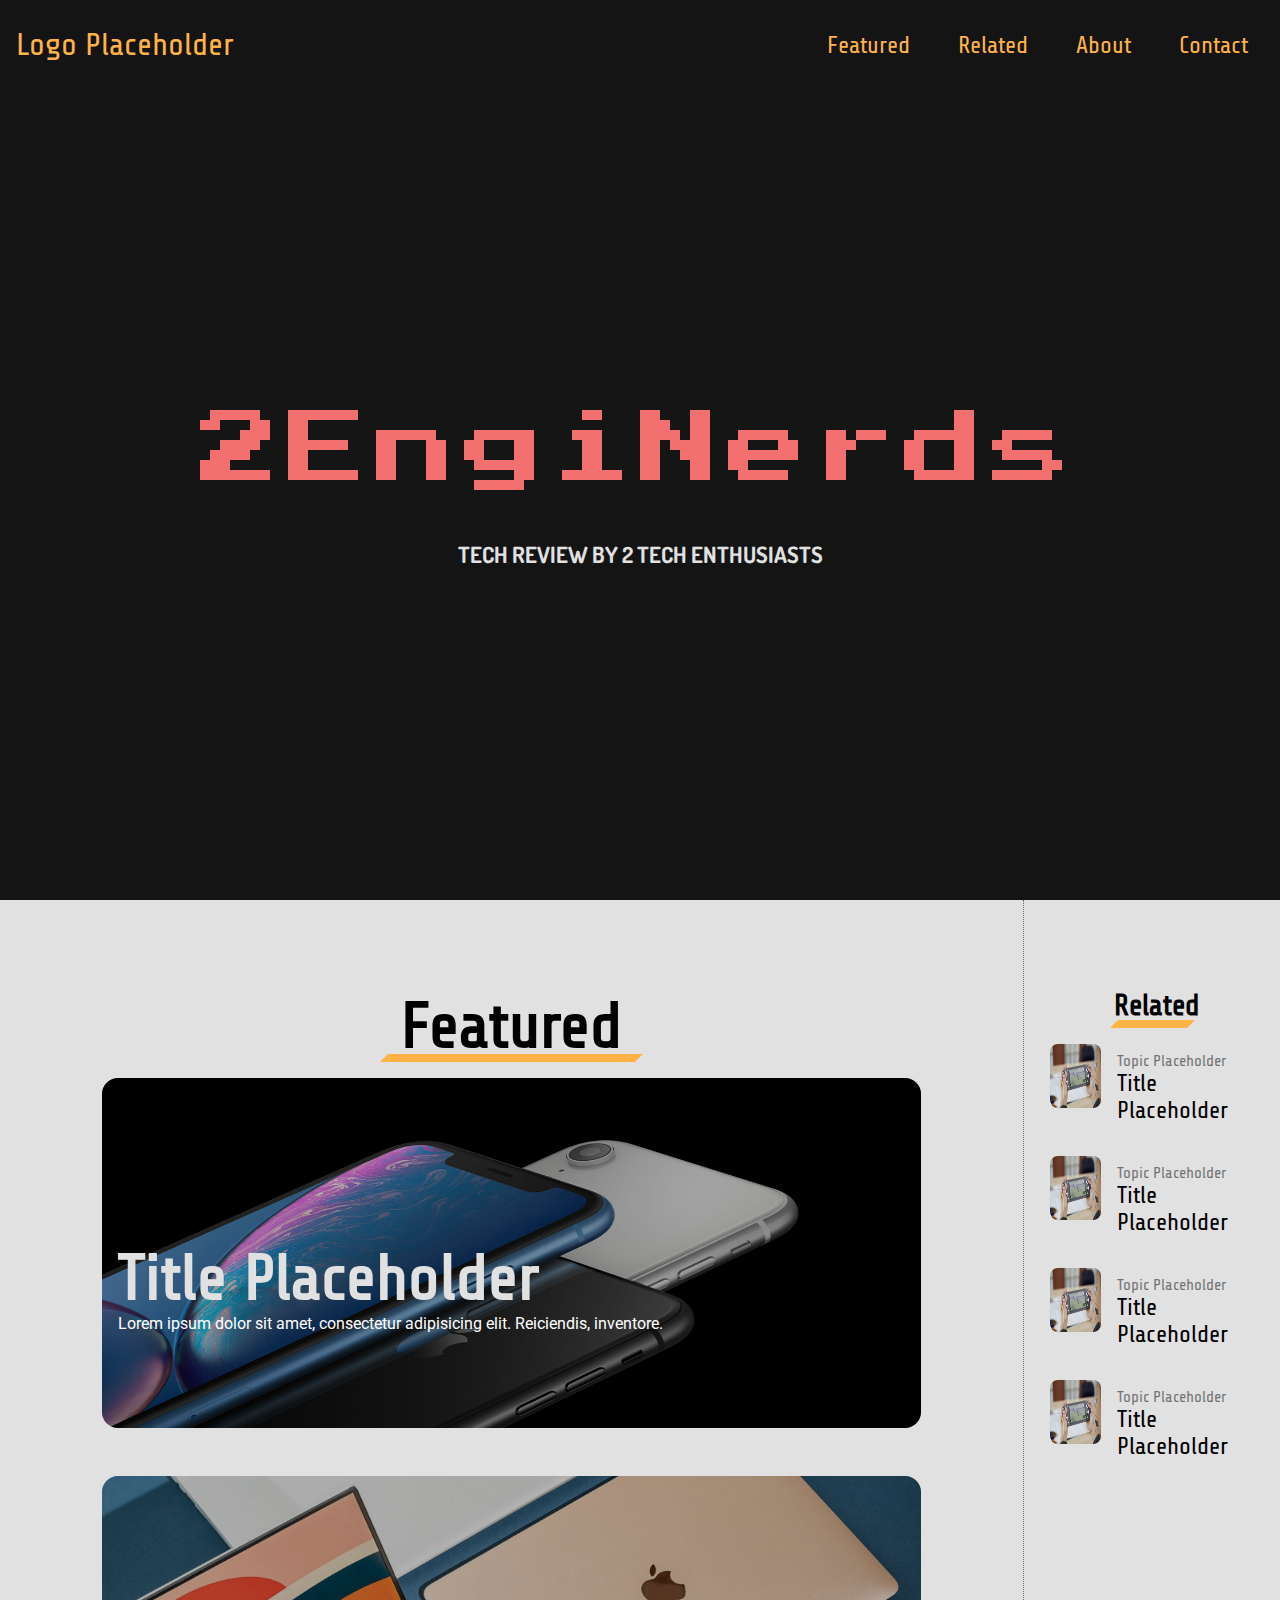
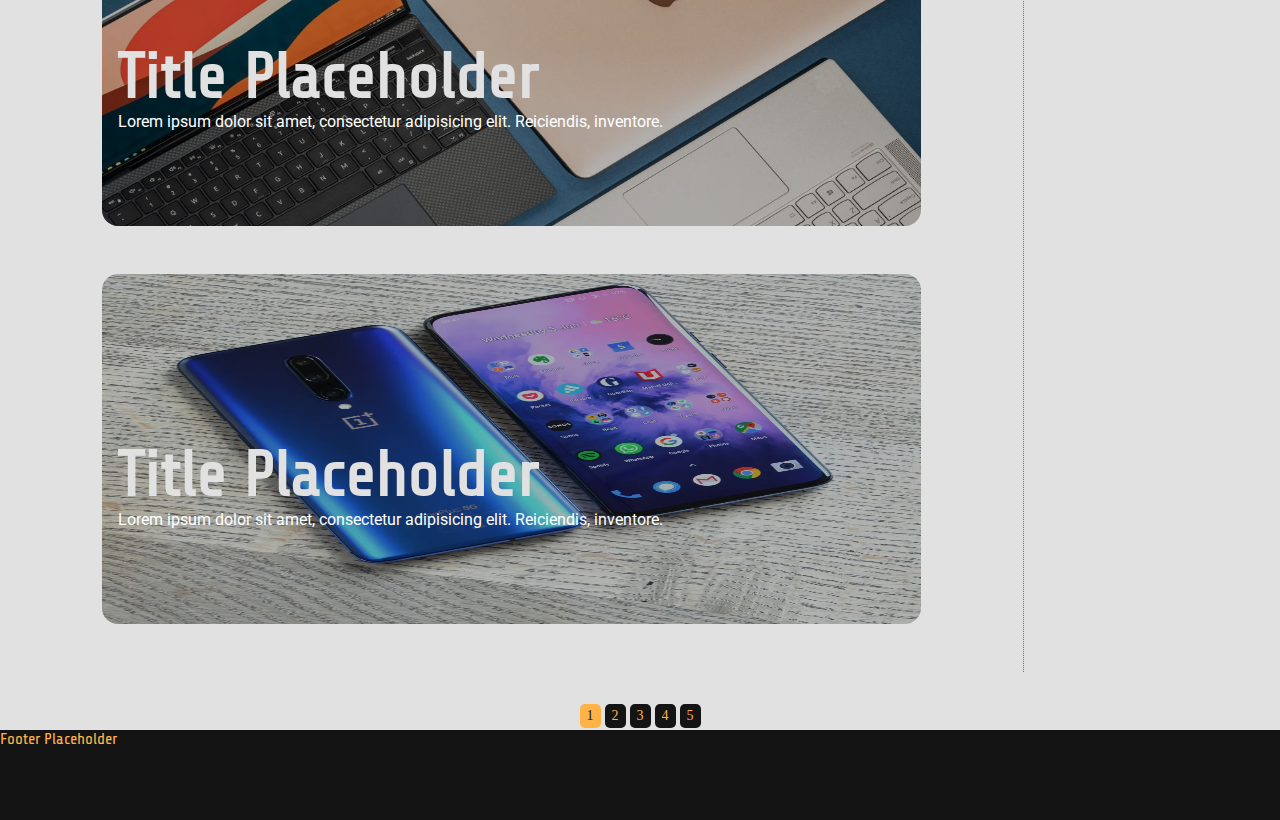
==== index.html @ 2587db8a "initial commit" ====
<!DOCTYPE html>
<html lang="en">
<head>
    <meta charset="UTF-8">
    <meta http-equiv="X-UA-Compatible" content="IE=edge">
    <meta name="viewport" content="width=device-width, initial-scale=1.0">
    <link rel="stylesheet" href="./css/glitch.css">
    <link rel="stylesheet" href="./css/main.css" type="text/css">
    <link rel="stylesheet" href="./css/commons.css" type="text/css">
    <title>2EngiNerds</title>
</head>
<body>
    <div id="landing">
        <div class="container">
            <h1>2EngiNerds</h1>
            <h1>2EngiNerds</h1>
            <h1>2EngiNerds</h1>
        </div>
        <div class="description">
            <h1 class="caps">Tech review by 2 tech enthusiasts</h1>
        </div>
    </div>

    <header class="header">
        <nav class="navbar">
            <a href="#landing" class="nav-logo">Logo Placeholder</a>
            <ul class="nav-menu">
                <li class="nav-item">
                    <a href="#main" class="nav-link">Featured</a>
                </li>
                <li class="nav-item">
                    <a href="#side" class="nav-link">Related</a>
                </li>
                <li class="nav-item">
                    <a href="./html/about.html" class="nav-link">About</a>
                </li>
                <li class="nav-item">
                    <a href="#" class="nav-link">Contact</a>
                </li>
            </ul>
            <div class="hamburger">
                <span class="bar"></span>
                <span class="bar"></span>
                <span class="bar"></span>
            </div>
        </nav>
    </header>

    <main class="grid-container">
        <div id="main">
            <div class="main-title">
                <h1>Featured</h1>
                <div class="parallelogram-underline"></div>
            </div>
            <!-- for fade in -->
            <div class="fadein">
                <img src="../images/iphone-xr-og.jpg" alt="iphone" class="card">
                <div class="initial">
                    <h1 class="card-title">Title Placeholder</h1>
                    <p class="card-description">Lorem ipsum dolor sit amet, consectetur adipisicing elit. Reiciendis, inventore.</p>
                </div>
                <div class="overlay">
                    <div class="summary">Lorem ipsum dolor sit amet consectetur adipisicing elit. Cupiditate corporis ab esse? Illo accusantium deleniti, nobis qui architecto, temporibus blanditiis sint ut dolorem quam unde eveniet amet? Omnis quasi, esse culpa necessitatibus laborum illum similique doloremque ipsa in, fugiat odio consectetur aliquid tenetur hic labore eius ea suscipit fuga rem?</div>
                </div>
            </div>
            <div class="fadein">
                <img src="../images/laptop.jpg" alt="laptop" class="card">
                <div class="initial">
                    <h1 class="card-title">Title Placeholder</h1>
                    <p class="card-description">Lorem ipsum dolor sit amet, consectetur adipisicing elit. Reiciendis, inventore.</p>
                </div>
                <div class="overlay">
                    <div class="summary">Lorem ipsum dolor sit amet consectetur adipisicing elit. Ullam blanditiis sequi reiciendis maiores dignissimos modi, earum deserunt itaque laboriosam tempore natus architecto minima minus rerum eum ipsa illo ea doloribus explicabo neque enim debitis repudiandae. Cumque dignissimos dicta suscipit ut reprehenderit, officiis consequuntur quidem omnis sit, sapiente aliquid velit similique.</div>
                </div>
            </div>
            <div class="fadein">
                <img src="../images/samsung.webp" alt="samsung" class="card">
                <div class="initial">
                    <h1 class="card-title">Title Placeholder</h1>
                    <p class="card-description">Lorem ipsum dolor sit amet, consectetur adipisicing elit. Reiciendis, inventore.</p>
                </div>
                <div class="overlay">
                    <div class="summary">Lorem ipsum dolor sit amet consectetur adipisicing elit. Quibusdam laudantium aperiam, dolore repellendus, minima odio recusandae vitae accusamus libero id eveniet maxime cum tempore? Placeat dolores perferendis obcaecati id sed deleniti labore blanditiis quos officiis? Esse explicabo quasi soluta harum quod consequuntur molestiae quisquam veritatis dicta, minima doloribus. Quas, nostrum?</div>
                </div>
            </div>
        </div>
        
        <div id="side">
            <div class="side-title">
                <h1>Related</h1>
                <div class="parallelogram-underline"></div>
            </div>
            <div class="side-block"> 
                <img class="pic" src="../images/Nintendo-Switch-Lite.jpg" alt="Nintendo Swich Lite">
                <div class="desc">
                    <div class="topic">Topic Placeholder</div>
                    <div class="title">Title Placeholder</div>
                </div>
            </div>
            <div class="side-block"> 
                <img class="pic" src="../images/Nintendo-Switch-Lite.jpg" alt="Nintendo Swich Lite">
                <div class="desc">
                    <div class="topic">Topic Placeholder</div>
                    <div class="title">Title Placeholder</div>
                </div>
            </div>
            <div class="side-block"> 
                <img class="pic" src="../images/Nintendo-Switch-Lite.jpg" alt="Nintendo Swich Lite">
                <div class="desc">
                    <div class="topic">Topic Placeholder</div>
                    <div class="title">Title Placeholder</div>
                </div>
            </div>
            <div class="side-block"> 
                <img class="pic" src="../images/Nintendo-Switch-Lite.jpg" alt="Nintendo Swich Lite">
                <div class="desc">
                    <div class="topic">Topic Placeholder</div>
                    <div class="title">Title Placeholder</div>
                </div>
            </div>
        </div>

        <nav class="pagination">
            <a class="selected" href="#">1</a></li>
            <a href="./html/main.html">2</a>
            <a href="#">3</a>
            <a href="#">4</a>
            <a href="#">5</a>
        </nav>
    </main>

    <footer class="footer">
        Footer Placeholder
    </footer>

    <script src="./javascript/main.js"></script>
</body>
</html>
---- css/glitch.css ----
.container {
    width: 70vw;
    margin-left: 15vw;
    margin-right: 15vw;
    margin-top: -10vh;

    padding-top: 50vh;

    text-align: center;
}

.description {
    width: 70vw;
    margin-left: 15vw;
    margin-right: 15vw;
    
    margin-top: 10vh;

    text-align: center;

    color: var(--darker-white);
}

.container h1 {
    margin: 0;
    line-height: 0;
    
    font-size: 5rem;
    letter-spacing: 8px;
    font-weight: 400;

    font-family: var(--landing-main-title);
    color: var(--darker-white);

    /*Animation*/
    animation: glitch1 2.5s infinite;
}

.caps {
    text-transform: uppercase;
}

.description h1 {
    font-family: var(--landing-desc-font);
    font-size: 1.4rem;
}
  
h1:nth-child(2) {
    color: var(--colour1);
    animation: glitch2 2.5s infinite;
}
  
h1:nth-child(3) {
    color: var(--colour2);
    animation: glitch3 2.5s infinite;
}

/*Keyframes*/ 
@keyframes glitch1 {
    0% {
        transform: none;
        opacity: 1;
    }
    7% {
        transform: skew(-0.5deg, -0.9deg);
        opacity: 0.75;
    }
    10% {
        transform: none;
        opacity: 1;
    }
    27% {
        transform: none;
        opacity: 1;
    }
    30% {
        transform: skew(0.8deg, -0.1deg);
        opacity: 0.75;
    }
    35% {
        transform: none;
        opacity: 1;
    }
    52% {
        transform: none;
        opacity: 1;
    }
    55% {
        transform: skew(-1deg, 0.2deg);
        opacity: 0.75;
    }
    50% {
        transform: none;
        opacity: 1;
    }
    72% {
        transform: none;
        opacity: 1;
    }
    75% {
        transform: skew(0.4deg, 1deg);
        opacity: 0.75;
    }
    80% {
        transform: none;
        opacity: 1;
    }
    100% {
        transform: none;
        opacity: 1;
    }
}

@keyframes glitch2 {
    0% {
        transform: none;
        opacity: 0.25;
    }
    7% {
        transform: translate(-2px, -3px);
        opacity: 0.5;
    }
    10% {
        transform: none;
        opacity: 0.25;
    }
    27% {
        transform: none;
        opacity: 0.25;
    }
    30% {
        transform: translate(-5px, -2px);
        opacity: 0.5;
    }
    35% {
        transform: none;
        opacity: 0.25;
    }
    52% {
        transform: none;
        opacity: 0.25;
    }
    55% {
        transform: translate(-5px, -1px);
        opacity: 0.5;
    }
    50% {
        transform: none;
        opacity: 0.25;
    }
    72% {
        transform: none;
        opacity: 0.25;
    }
    75% {
        transform: translate(-2px, -6px);
        opacity: 0.5;
    }
    80% {
        transform: none;
        opacity: 0.25;
    }
    100% {
        transform: none;
        opacity: 0.25;
    }
}

@keyframes glitch3 {
    0% {
        transform: none;
        opacity: 0.25;
    }
    7% {
        transform: translate(2px, 3px);
        opacity: 0.5;
    }
    10% {
        transform: none;
        opacity: 0.25;
    }
    27% {
        transform: none;
        opacity: 0.25;
    }
    30% {
        transform: translate(5px, 2px);
        opacity: 0.5;
    }
    35% {
        transform: none;
        opacity: 0.25;
    }
    52% {
        transform: none;
        opacity: 0.25;
    }
    55% {
        transform: translate(5px, 1px);
        opacity: 0.5;
    }
    50% {
        transform: none;
        opacity: 0.25;
    }
    72% {
        transform: none;
        opacity: 0.25;
    }
    75% {
        transform: translate(2px, 6px);
        opacity: 0.5;
    }
    80% {
        transform: none;
        opacity: 0.25;
    }
    100% {
        transform: none;
        opacity: 0.25;
    }
}

@media screen and (max-width:1100px) {
    .container h1 {
        font-size: 4rem;
    }

    .description, .container {
        width: 100vw;
        margin-left: 0;
        margin-right: 0;
    }
}

@media screen and (max-width: 835px) {
    .container h1 {
        font-size: 3.5rem;
    }
}

@media screen and (max-width: 700px) {
    .container h1 {
        font-size: 3rem;
    }
    .description h1 {
        font-size: 1.2rem;
    }
}

@media screen and (max-width: 500px) {
    .container h1 {
        font-size: 2rem;
    }
    .description h1 {
        font-size: 1rem;
    }
}
---- css/main.css ----
/* landing */
#landing {
    max-height: 100vh;
    height: 100vh;

    background-color: var(--light-black);
}

#landing::before, #main::before, #side::before {
    display: block; 
    content: "";

    height: 10vh; 

    visibility: hidden; 
    pointer-events: none;
}

/* main */
.grid-container {
    max-width: 100vw;
    width: 100vw;
   
    display: grid;
    grid-template-columns: 80% 20%;
    grid-template-areas: 
        "main side"
        "nav nav";
}

#main {
    grid-area: main;
    border-right: 1px dotted var(--lighter-black);
}

.main-title {
    font-family: var(--title-font);
    text-align: center;

    font-size: 2rem;

    max-width: 40vw;
    margin-left: 30vw;
    margin-right: 30vw;
    margin-bottom: 1rem;
}

.side-title {
    font-family: var(--title-font);
    text-align: center;

    max-width: 10vw;
    margin-left: 5vw;
    margin-right: 5vw;

    font-size: 0.9rem;

    margin-bottom: 1rem;
}

/* parallelogram */
.parallelogram-underline {
    max-width: 40vw;
    width: auto;

    margin-top: -0.5rem;

	height: 0.5rem;
	transform: skew(-45deg);
    
	background: var(--pastel-orange);
}

.side-title .parallelogram-underline {
    margin-top: -0.1rem;
}

/* fade in */
.fadein {
    position: relative;
    max-width: 80%;
    width: 80%;
    margin-left: 10%;
    margin-right: 10%;

    max-height: 21.875rem;
    height: 21.875rem;

    margin-bottom: 3rem;
}

.card {
    display: block;
    width: 100%;
    height: 100%;

    border-radius: 1rem;
}

.overlay {
    position: absolute;
    
    top: 0;
    bottom: 0;
    left: 0;
    right: 0;

    height: 100%;
    width: 100%;
    opacity: 0;
  
    background-color: var(--fadein-bg);

    transition: .5s ease-in-out;

    border-radius: 1rem;
}

.overlay.active {
    opacity: 1;
    z-index: 1;
}

.summary {
    position: absolute;
    
    padding: 1rem;
    text-align: justify;
    color: var(--white);
    font-size: 1.25rem;
}

.card-title {
    font-size: 4rem;
    margin-top: 20%;
    margin-left: 1rem;
    margin-bottom: 0;

    color: var(--darker-white);

    font-family: var(--title-font);
}

.initial {
    position: absolute;
    bottom: 0;
    right: 0;

    background-color: var(--fadein-bg);

    width: 100%;
    height: 100%;

    border-radius: 1rem;

    opacity: 1;
    transition: .5s ease-in-out;
}

.initial.hide {
    opacity: 0;
}

.card-description {
    font-size: 1rem;
    margin-left: 1rem;

    color: var(--white);

    font-family: var(--desc-font);
}

.dark {
    color: var(--black);
}

/* main-side */
#side {
    grid-area: side;

    max-width: 80%;
    width: 80%;
    margin-left: 10%;
    margin-right: 10%;
}

.side-block {
    display: grid;
    grid-template-columns: 25% 75%;
    grid-template-areas: 
        "img desc";
    
    margin-bottom: 2rem;
}

.side-block:hover {
    background: var(--darker-white);
    border-radius: 1rem;
    cursor: pointer;
}

.pic {
    grid-area: img;
    max-width: 100%;
    width: 4rem;
    max-height: 100%;
    height: 4rem;
    border-radius: 0.5rem;

    overflow: hidden; /* to hide img if larger that max dimensions */
}

.desc {
    grid-area: desc;
    font-family: var(--title-font);
}

.desc > .topic {
    font-size: 1rem;
    margin-left: 1rem;
    margin-top: 0.5rem;

    color: var(--lighter-black);
}
.desc > .title {
    margin-left: 1rem;
    font-size: 1.5rem;
    
    text-align: left;
}

/* Pagination */
.pagination {
    grid-area: nav;
	display: inline-block;
	width: 100%; /* fills the whole div */
	text-align: center;
    margin-top: 2rem;
}
.pagination > a {
    display: inline-block;

	font-size: 0.8125rem;
	padding: 0.125rem 0.4375rem;
    margin-bottom: 0.125rem;

	text-decoration: none;
    font-size: 0.875rem;
	line-height: 1.25rem;
    background-color: var(--light-black);
	color: var(--pastel-orange);

    border-radius: 5px;
}
.pagination a:hover, .pagination a.selected {
	background-color: var(--pastel-orange);
	color: var(--light-black);
}

/* responsiveness */
/* half screens */
@media screen and (max-width:1100px) {
    /* main */
    .grid-container {
        max-width: 100vw;
        width: 100vw;

        grid-template-columns: 1fr;
        grid-template-rows: 60% 39% 1%;
        grid-template-areas: 
            "main"
            "side"
            "nav";
    }

    /* side to take full vw screen size */
    #side {
        width: 100vw;
        
        margin-left: 0;
        margin-right: 0;
    }

    .side-title {    
        font-size: 2rem;

        max-width: 40vw;
        width: 40vw;
        margin-left: 30vw;
        margin-right: 30vw;

        margin-bottom: 1rem;
    }
    
    .side-title .parallelogram-underline {
        margin-top: 0;
    }

    .side-block {
        max-width: 40vw;
        width: 40vw;
        margin-left: 30vw;
        margin-right: 30vw;
    }
    /*##############################*/
    
    #main {
        border-right-style: none;
    }

    .pagination {
        margin-top: 0;
    }
}

@media screen and (max-width: 700px) {
    .card-title {
        font-size: 3.5rem;
    }
    .card-description {
        font-size: 0.8rem;
    }
    .side-title, .main-title {
        font-size: 1.8rem;
    } 
    .summary {
        font-size: 1rem;
    }
}

@media screen and (max-width: 500px) {
    .card-title {
        font-size: 2.5rem;
    }
    .side-title, .main-title {
        font-size: 1.1rem;
    }
    .desc > .title {
        font-size: 1.3rem;
    }
    .desc > .topic {
        font-size: 0.8rem;
    }
}
---- css/commons.css ----
@import url('https://fonts.googleapis.com/css2?family=Press+Start+2P&display=swap');
@import url('https://fonts.googleapis.com/css2?family=Dosis:wght@200&display=swap');
@import url('https://fonts.googleapis.com/css2?family=Share+Tech&display=swap');
@import url('https://fonts.googleapis.com/css2?family=Roboto&display=swap');

/* variables */
:root {
    --black: rgb(0, 0, 0);
    --light-black: rgb(20, 20, 20);
    --lighter-black: rgba(0, 0, 0, 0.5);
    --white: rgb(255, 255, 255);
    --dark-white: rgb(243, 243, 243);
    --darker-white: rgb(225, 225, 225);
    --pastel-orange: rgb(255, 179, 71);
    --fadein-bg: rgba(0,0,0,0.3);
    --colour1: #67f3da;
    --colour2: #f16f6f;

    --title-font: 'Share Tech', sans-serif;
    --desc-font: 'Roboto', sans-serif;
    --landing-desc-font: 'Dosis', sans-serif;
    --landing-main-title: 'Press Start 2P', cursive;

    --nav-height: calc(0.5*10vh);
    --nav-top-bot-margin: calc(0.25*10vh);
}

* {
    margin: 0;
    padding: 0;
    box-sizing: border-box;
    text-decoration: none;
}

body {
    margin: 0;
    background-color: var(--darker-white);
    color: var(--black);

    max-width: 100vw;
    width: 100vw;
}

/* header */
.header {
    position: fixed;
    top: 0;

    max-width: 100vw;
    width: 100vw;
    
    max-height: 10vh;
    height: 10vh;

    z-index: 3;

    background-color: var(--light-black);
    color: var(--pastel-orange);

    font-family: var(--title-font);
}

.header li {
    list-style: none;
}

.header a {
    text-decoration: none;
    margin: 0;
}

.navbar {
    display: flex;
    justify-content: space-between;
    align-items: center;
    /* To centralise the nav bar */
    max-height: var(--nav-height);
    height: var(--nav-height);
    margin-top: var(--nav-top-bot-margin);
    margin-bottom: var(--nav-top-bot-margin);

    padding-left: 1rem;
    padding-right: 1rem;
}

.hamburger {
    display: none;

    /* To centralise the nav bar */
    max-height: var(--nav-height);
    height: var(--nav-height);
    margin-top: var(--nav-top-bot-margin);
    margin-bottom: var(--nav-top-bot-margin);

    padding-right: 1rem;
}

.bar {
    display: block;
    width: 1.5625rem;
    height: 0.1875rem;
    margin: 0.3125rem auto;
    -webkit-transition: all 0.3s ease-in-out;
    transition: all 0.3s ease-in-out;
    background-color: var(--pastel-orange);
}

.nav-menu {
    display: flex;
    justify-content: space-between;
    align-items: center;
    margin-right: 1rem;
}

.nav-item {
    margin-left: 3rem;
}

.nav-link{
    font-size: 1.5rem;
    font-weight: 400;
    color: var(--pastel-orange);
}

.nav-link:hover{
    color: var(--darker-white);
}

.nav-logo {
    font-size: 2rem;
    font-weight: 500;
    color: var(--pastel-orange);
}


/* footer */
.footer {
    bottom: 0;

    max-width: 100vw;
    width: 100vw;

    max-height: 10vh;
    height: 10vh;

    font-family: var(--title-font);

    background-color: var(--light-black);
    color: var(--pastel-orange);
}

/* responsive nav bar */
@media screen and (max-width: 835px) {
    .nav-menu {
        position: fixed;
        left: -100%; /* to hide menu when not using */
        top: 10vh;
        flex-direction: column;
        width: 100%;
        text-align: center;
        transition: 0.3s;

        background-color: var(--light-black);
    }

    .nav-menu.active {
        left: 0; /* when active, menu remain aligned to left position 0 */
    }

    .nav-item {
        margin: 2.5rem 0;
    }

    .hamburger {
        display: block;
        cursor: pointer;
    }

    /* converts hamburger into cross */
    .hamburger.active .bar:nth-child(2) {
        opacity: 0;
    }

    .hamburger.active .bar:nth-child(1) {
        transform: translateY(8px) rotate(45deg);
    }

    .hamburger.active .bar:nth-child(3) {
        transform: translateY(-8px) rotate(-45deg);
    }
}
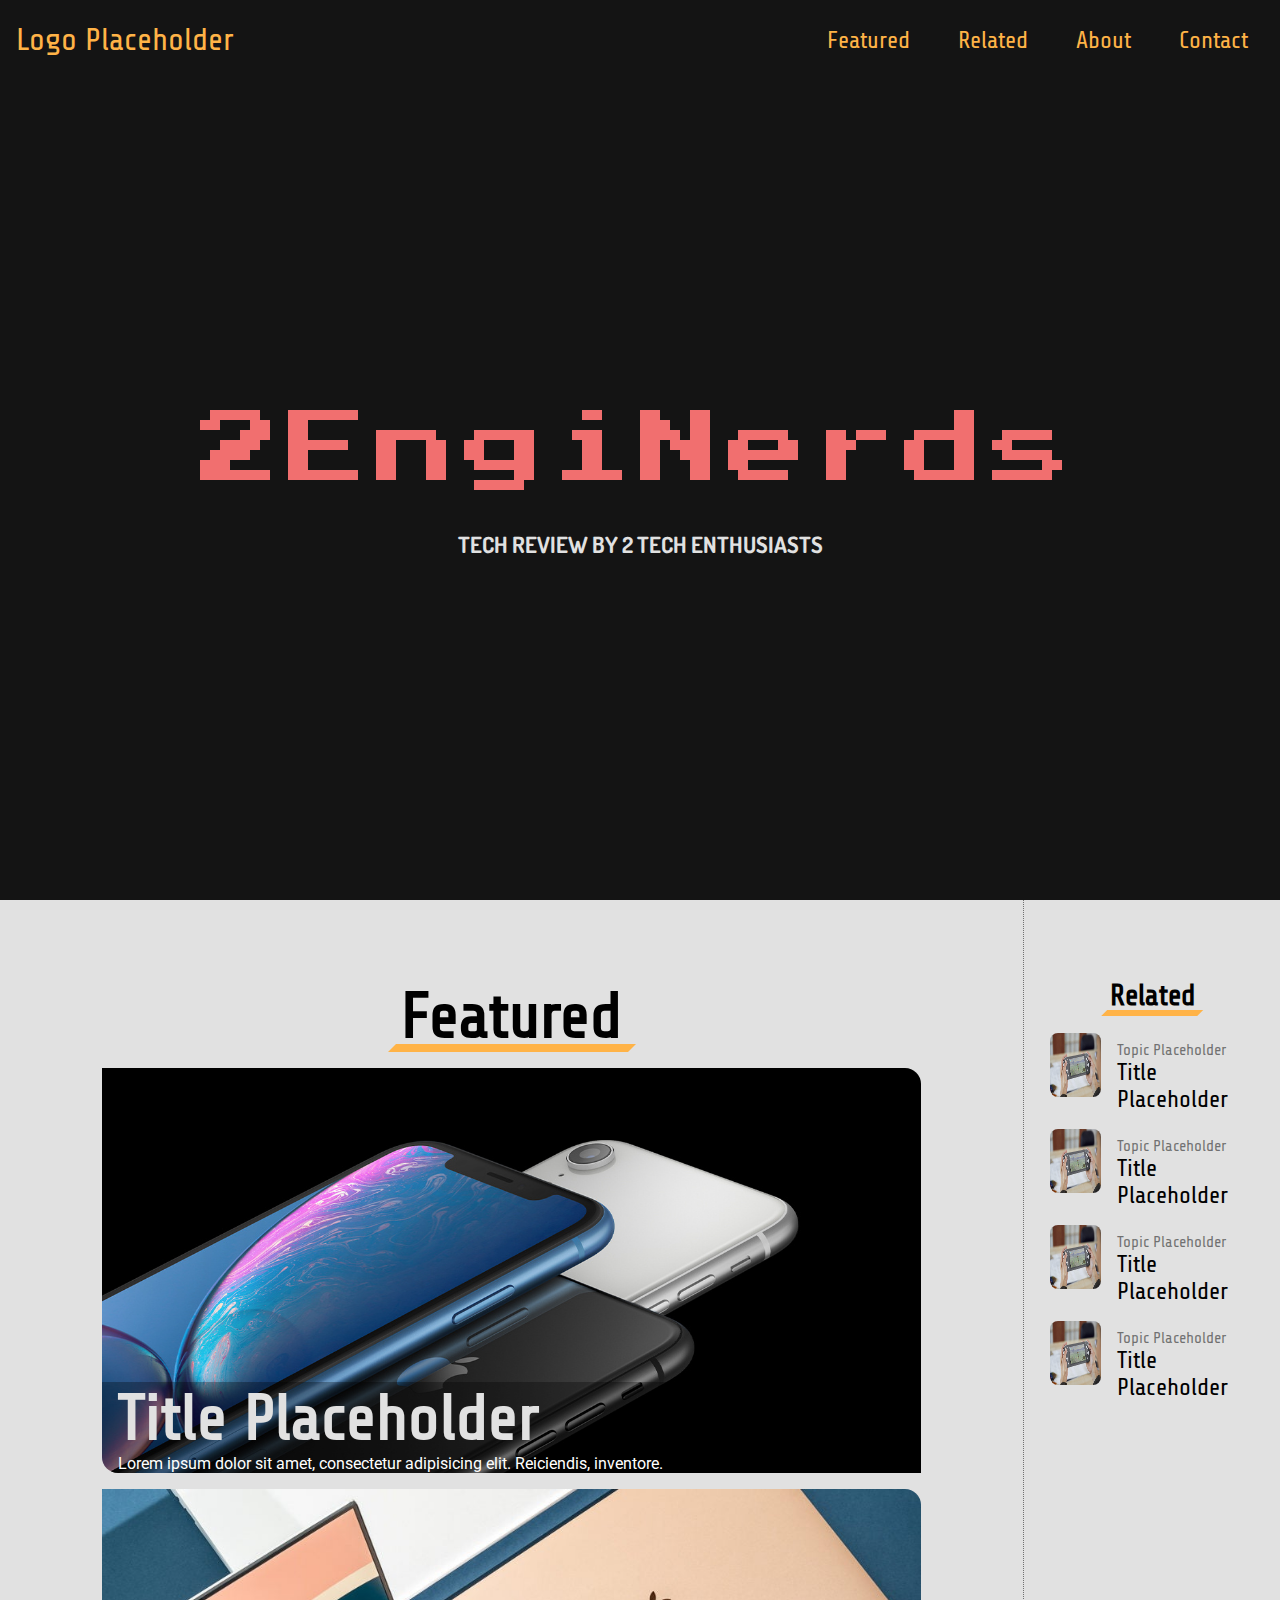
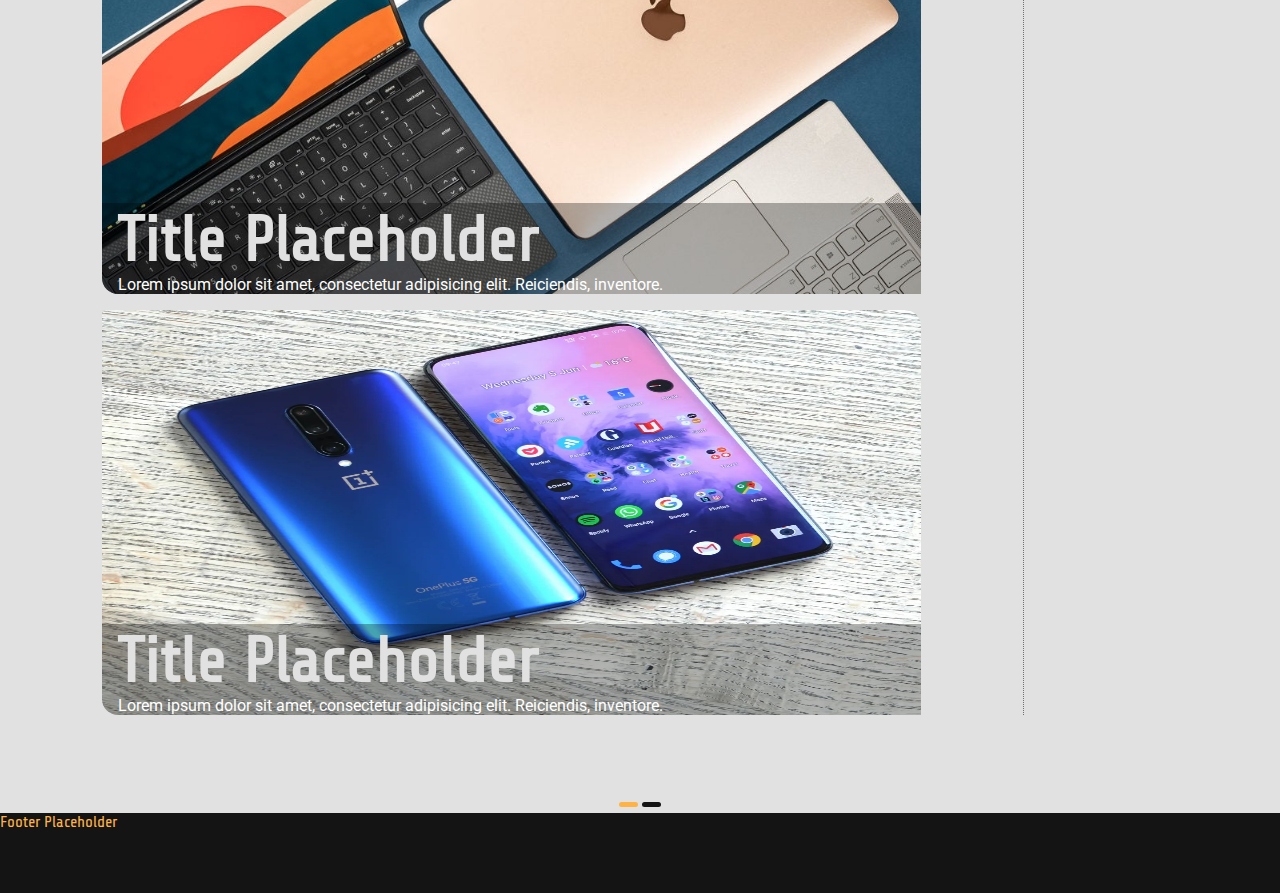
==== commit 1f9f802a: "changed pagination style" ====
--- a/index.html
+++ b/index.html
@@ -35,7 +35,7 @@
                     <a href="./html/about.html" class="nav-link">About</a>
                 </li>
                 <li class="nav-item">
-                    <a href="#" class="nav-link">Contact</a>
+                    <a class="nav-link block" >Contact</a>
                 </li>
             </ul>
             <div class="hamburger">
@@ -90,42 +90,39 @@
                 <h1>Related</h1>
                 <div class="parallelogram-underline"></div>
             </div>
-            <div class="side-block"> 
+            <a class="side-block block">
                 <img class="pic" src="../images/Nintendo-Switch-Lite.jpg" alt="Nintendo Swich Lite">
                 <div class="desc">
                     <div class="topic">Topic Placeholder</div>
                     <div class="title">Title Placeholder</div>
                 </div>
-            </div>
-            <div class="side-block"> 
+            </a>
+            <a class="side-block block"> 
                 <img class="pic" src="../images/Nintendo-Switch-Lite.jpg" alt="Nintendo Swich Lite">
                 <div class="desc">
                     <div class="topic">Topic Placeholder</div>
                     <div class="title">Title Placeholder</div>
                 </div>
-            </div>
-            <div class="side-block"> 
+            </a>
+            <a class="side-block block"> 
                 <img class="pic" src="../images/Nintendo-Switch-Lite.jpg" alt="Nintendo Swich Lite">
                 <div class="desc">
                     <div class="topic">Topic Placeholder</div>
                     <div class="title">Title Placeholder</div>
                 </div>
-            </div>
-            <div class="side-block"> 
+            </a>
+            <a class="side-block block"> 
                 <img class="pic" src="../images/Nintendo-Switch-Lite.jpg" alt="Nintendo Swich Lite">
                 <div class="desc">
                     <div class="topic">Topic Placeholder</div>
                     <div class="title">Title Placeholder</div>
                 </div>
-            </div>
+            </a>
         </div>
 
         <nav class="pagination">
-            <a class="selected" href="#">1</a></li>
-            <a href="./html/main.html">2</a>
-            <a href="#">3</a>
-            <a href="#">4</a>
-            <a href="#">5</a>
+            <a class="selected" href="#"></a></li>
+            <a href="./html/main.html"></a>
         </nav>
     </main>
 
--- a/css/glitch.css
+++ b/css/glitch.css
@@ -1,8 +1,8 @@
 .container {
-    width: 70vw;
-    margin-left: 15vw;
-    margin-right: 15vw;
-    margin-top: -10vh;
+    width: 70%;
+    margin-left: 15%;
+    margin-right: 15%;
+    margin-top: var(--neg-fixed-height);
 
     padding-top: 50vh;
 
@@ -10,11 +10,11 @@
 }
 
 .description {
-    width: 70vw;
-    margin-left: 15vw;
-    margin-right: 15vw;
+    width: 70%;
+    margin-left: 15%;
+    margin-right: 15%;
     
-    margin-top: 10vh;
+    margin-top: var(--fixed-height);
 
     text-align: center;
 
@@ -227,7 +227,7 @@
     }
 
     .description, .container {
-        width: 100vw;
+        width: 100%;
         margin-left: 0;
         margin-right: 0;
     }
@@ -255,4 +255,13 @@
     .description h1 {
         font-size: 1rem;
     }
+}
+
+@media screen and (max-width: 400px) {
+    .container h1 {
+        font-size: 1.5rem;
+    }
+    .description h1 {
+        font-size: 0.8rem;
+    }
 }--- a/css/main.css
+++ b/css/main.css
@@ -6,11 +6,11 @@
     background-color: var(--light-black);
 }
 
-#landing::before, #main::before, #side::before {
+#landing::before, #main::before, #side::before, .pagination::before {
     display: block; 
     content: "";
 
-    height: 10vh; 
+    height: var(--fixed-height);
 
     visibility: hidden; 
     pointer-events: none;
@@ -18,8 +18,8 @@
 
 /* main */
 .grid-container {
-    max-width: 100vw;
-    width: 100vw;
+    max-width: 100%;
+    width: 100%;
    
     display: grid;
     grid-template-columns: 80% 20%;
@@ -39,9 +39,11 @@
 
     font-size: 2rem;
 
-    max-width: 40vw;
-    margin-left: 30vw;
-    margin-right: 30vw;
+    max-width: 15rem;
+    width: 15rem;
+    
+    margin-left: auto;
+    margin-right: auto;
     margin-bottom: 1rem;
 }
 
@@ -49,19 +51,19 @@
     font-family: var(--title-font);
     text-align: center;
 
-    max-width: 10vw;
-    margin-left: 5vw;
-    margin-right: 5vw;
-
     font-size: 0.9rem;
 
+    max-width: 6rem;
+    width: 6rem;
+    
+    margin-left: auto;
+    margin-right: auto;
     margin-bottom: 1rem;
 }
 
 /* parallelogram */
 .parallelogram-underline {
-    max-width: 40vw;
-    width: auto;
+    width: 100%;
 
     margin-top: -0.5rem;
 
@@ -73,6 +75,7 @@
 
 .side-title .parallelogram-underline {
     margin-top: -0.1rem;
+    height: 0.4rem;
 }
 
 /* fade in */
@@ -80,13 +83,14 @@
     position: relative;
     max-width: 80%;
     width: 80%;
-    margin-left: 10%;
-    margin-right: 10%;
-
-    max-height: 21.875rem;
-    height: 21.875rem;
-
-    margin-bottom: 3rem;
+    margin-left: auto;
+    margin-right: auto;
+     
+    /* edit this to change the card height */
+    max-height: 45vh;
+    height: 45vh;
+
+    margin-top: 1rem;
 }
 
 .card {
@@ -94,7 +98,8 @@
     width: 100%;
     height: 100%;
 
-    border-radius: 1rem;
+    border-bottom-left-radius: 1rem;
+    border-top-right-radius: 1rem;
 }
 
 .overlay {
@@ -113,7 +118,8 @@
 
     transition: .5s ease-in-out;
 
-    border-radius: 1rem;
+    border-bottom-left-radius: 1rem;
+    border-top-right-radius: 1rem;
 }
 
 .overlay.active {
@@ -132,26 +138,24 @@
 
 .card-title {
     font-size: 4rem;
-    margin-top: 20%;
+
+    color: var(--darker-white);
+
+    font-family: var(--title-font);
+
     margin-left: 1rem;
-    margin-bottom: 0;
-
-    color: var(--darker-white);
-
-    font-family: var(--title-font);
 }
 
 .initial {
     position: absolute;
     bottom: 0;
-    right: 0;
+    left: 0;
+
+    width: 100%;
 
     background-color: var(--fadein-bg);
 
-    width: 100%;
-    height: 100%;
-
-    border-radius: 1rem;
+    border-bottom-left-radius: 1rem;
 
     opacity: 1;
     transition: .5s ease-in-out;
@@ -177,11 +181,6 @@
 /* main-side */
 #side {
     grid-area: side;
-
-    max-width: 80%;
-    width: 80%;
-    margin-left: 10%;
-    margin-right: 10%;
 }
 
 .side-block {
@@ -190,11 +189,16 @@
     grid-template-areas: 
         "img desc";
     
-    margin-bottom: 2rem;
+    margin-top: 1rem;
+
+    max-width: 80%;
+    width: 80%;
+    margin-left: auto;
+    margin-right: auto;
 }
 
 .side-block:hover {
-    background: var(--darker-white);
+    background: var(--pastel-orange);
     border-radius: 1rem;
     cursor: pointer;
 }
@@ -235,23 +239,20 @@
 	display: inline-block;
 	width: 100%; /* fills the whole div */
 	text-align: center;
-    margin-top: 2rem;
-}
+}
+
 .pagination > a {
     display: inline-block;
 
-	font-size: 0.8125rem;
-	padding: 0.125rem 0.4375rem;
+	padding: 0.15rem 0.6rem;
     margin-bottom: 0.125rem;
 
-	text-decoration: none;
-    font-size: 0.875rem;
-	line-height: 1.25rem;
     background-color: var(--light-black);
 	color: var(--pastel-orange);
 
-    border-radius: 5px;
-}
+    border-radius: 1rem;
+}
+
 .pagination a:hover, .pagination a.selected {
 	background-color: var(--pastel-orange);
 	color: var(--light-black);
@@ -262,45 +263,38 @@
 @media screen and (max-width:1100px) {
     /* main */
     .grid-container {
-        max-width: 100vw;
-        width: 100vw;
+        max-width: 100%;
+        width: 100%;
 
         grid-template-columns: 1fr;
-        grid-template-rows: 60% 39% 1%;
         grid-template-areas: 
             "main"
             "side"
             "nav";
     }
 
-    /* side to take full vw screen size */
-    #side {
-        width: 100vw;
-        
-        margin-left: 0;
-        margin-right: 0;
-    }
-
     .side-title {    
         font-size: 2rem;
 
-        max-width: 40vw;
-        width: 40vw;
-        margin-left: 30vw;
-        margin-right: 30vw;
+        max-width: 15rem;
+        width: 15rem;
+        
+        margin-left: auto;
+        margin-right: auto;
 
         margin-bottom: 1rem;
     }
     
-    .side-title .parallelogram-underline {
+    .side-title .parallelogram-underline,
+    .main-title .parallelogram-underline {
         margin-top: 0;
-    }
-
+        height: 0.5rem;
+    }
+
+    /* edit this to change the width of related segment */
     .side-block {
-        max-width: 40vw;
-        width: 40vw;
-        margin-left: 30vw;
-        margin-right: 30vw;
+        max-width: 40%;
+        width: 40%;
     }
     /*##############################*/
     
@@ -310,6 +304,10 @@
 
     .pagination {
         margin-top: 0;
+    }
+
+    .pagination > a {
+	    padding: 0.15rem 0.6rem;
     }
 }
 
@@ -322,10 +320,15 @@
     }
     .side-title, .main-title {
         font-size: 1.8rem;
+        max-width: 13rem;
+        width: 13rem;
     } 
     .summary {
         font-size: 1rem;
     }
+    .pagination > a {
+	    padding: 0.15rem 0.5rem;
+    }
 }
 
 @media screen and (max-width: 500px) {
@@ -334,11 +337,37 @@
     }
     .side-title, .main-title {
         font-size: 1.1rem;
+        max-width: 8rem;
+        width: 8rem;
+    }
+    .desc > .title {
+        font-size: 1.4rem;
+    }
+    .desc > .topic {
+        font-size: 1rem;
+    }
+    .side-block {
+        max-width: 60%;
+        width: 60%;
+    }
+    .side-title .parallelogram-underline,
+    .main-title .parallelogram-underline {
+        height: 0.3rem;
+    }
+}
+
+@media screen and (max-width: 360px) {
+    .card-title {
+        font-size: 2.3rem;
     }
     .desc > .title {
         font-size: 1.3rem;
     }
     .desc > .topic {
-        font-size: 0.8rem;
+        font-size: 1rem;
+    }
+    .side-title .parallelogram-underline,
+    .main-title .parallelogram-underline {
+        height: 0.3rem;
     }
 }--- a/css/commons.css
+++ b/css/commons.css
@@ -15,14 +15,18 @@
     --fadein-bg: rgba(0,0,0,0.3);
     --colour1: #67f3da;
     --colour2: #f16f6f;
+    --pastel-pink: #fdc5c4;
+    --pastel-blue: #c8e8e3;
 
     --title-font: 'Share Tech', sans-serif;
     --desc-font: 'Roboto', sans-serif;
     --landing-desc-font: 'Dosis', sans-serif;
     --landing-main-title: 'Press Start 2P', cursive;
 
-    --nav-height: calc(0.5*10vh);
-    --nav-top-bot-margin: calc(0.25*10vh);
+    --fixed-height: 5rem;
+    --neg-fixed-height: -5rem;
+    --nav-height: calc(0.5*5rem);
+    --nav-top-bot-margin: calc(0.25*5rem);
 }
 
 * {
@@ -37,8 +41,8 @@
     background-color: var(--darker-white);
     color: var(--black);
 
-    max-width: 100vw;
-    width: 100vw;
+    max-width: 100%;
+    width: 100%;
 }
 
 /* header */
@@ -46,11 +50,11 @@
     position: fixed;
     top: 0;
 
-    max-width: 100vw;
-    width: 100vw;
+    max-width: 100%;
+    width: 100%;
     
-    max-height: 10vh;
-    height: 10vh;
+    max-height: var(--fixed-height);
+    height: var(--fixed-height);
 
     z-index: 3;
 
@@ -91,8 +95,6 @@
     height: var(--nav-height);
     margin-top: var(--nav-top-bot-margin);
     margin-bottom: var(--nav-top-bot-margin);
-
-    padding-right: 1rem;
 }
 
 .bar {
@@ -137,16 +139,26 @@
 .footer {
     bottom: 0;
 
-    max-width: 100vw;
-    width: 100vw;
-
-    max-height: 10vh;
-    height: 10vh;
+    max-width: 100%;
+    width: 100%;
+
+    max-height: var(--fixed-height);
+    height: var(--fixed-height);
 
     font-family: var(--title-font);
 
     background-color: var(--light-black);
     color: var(--pastel-orange);
+}
+
+/* to block links */
+.block {
+    cursor: not-allowed !important;
+}
+
+/* gap above a div */
+.gap {
+    margin-top: var(--fixed-height);
 }
 
 /* responsive nav bar */
@@ -154,7 +166,7 @@
     .nav-menu {
         position: fixed;
         left: -100%; /* to hide menu when not using */
-        top: 10vh;
+        top: var(--fixed-height);
         flex-direction: column;
         width: 100%;
         text-align: center;
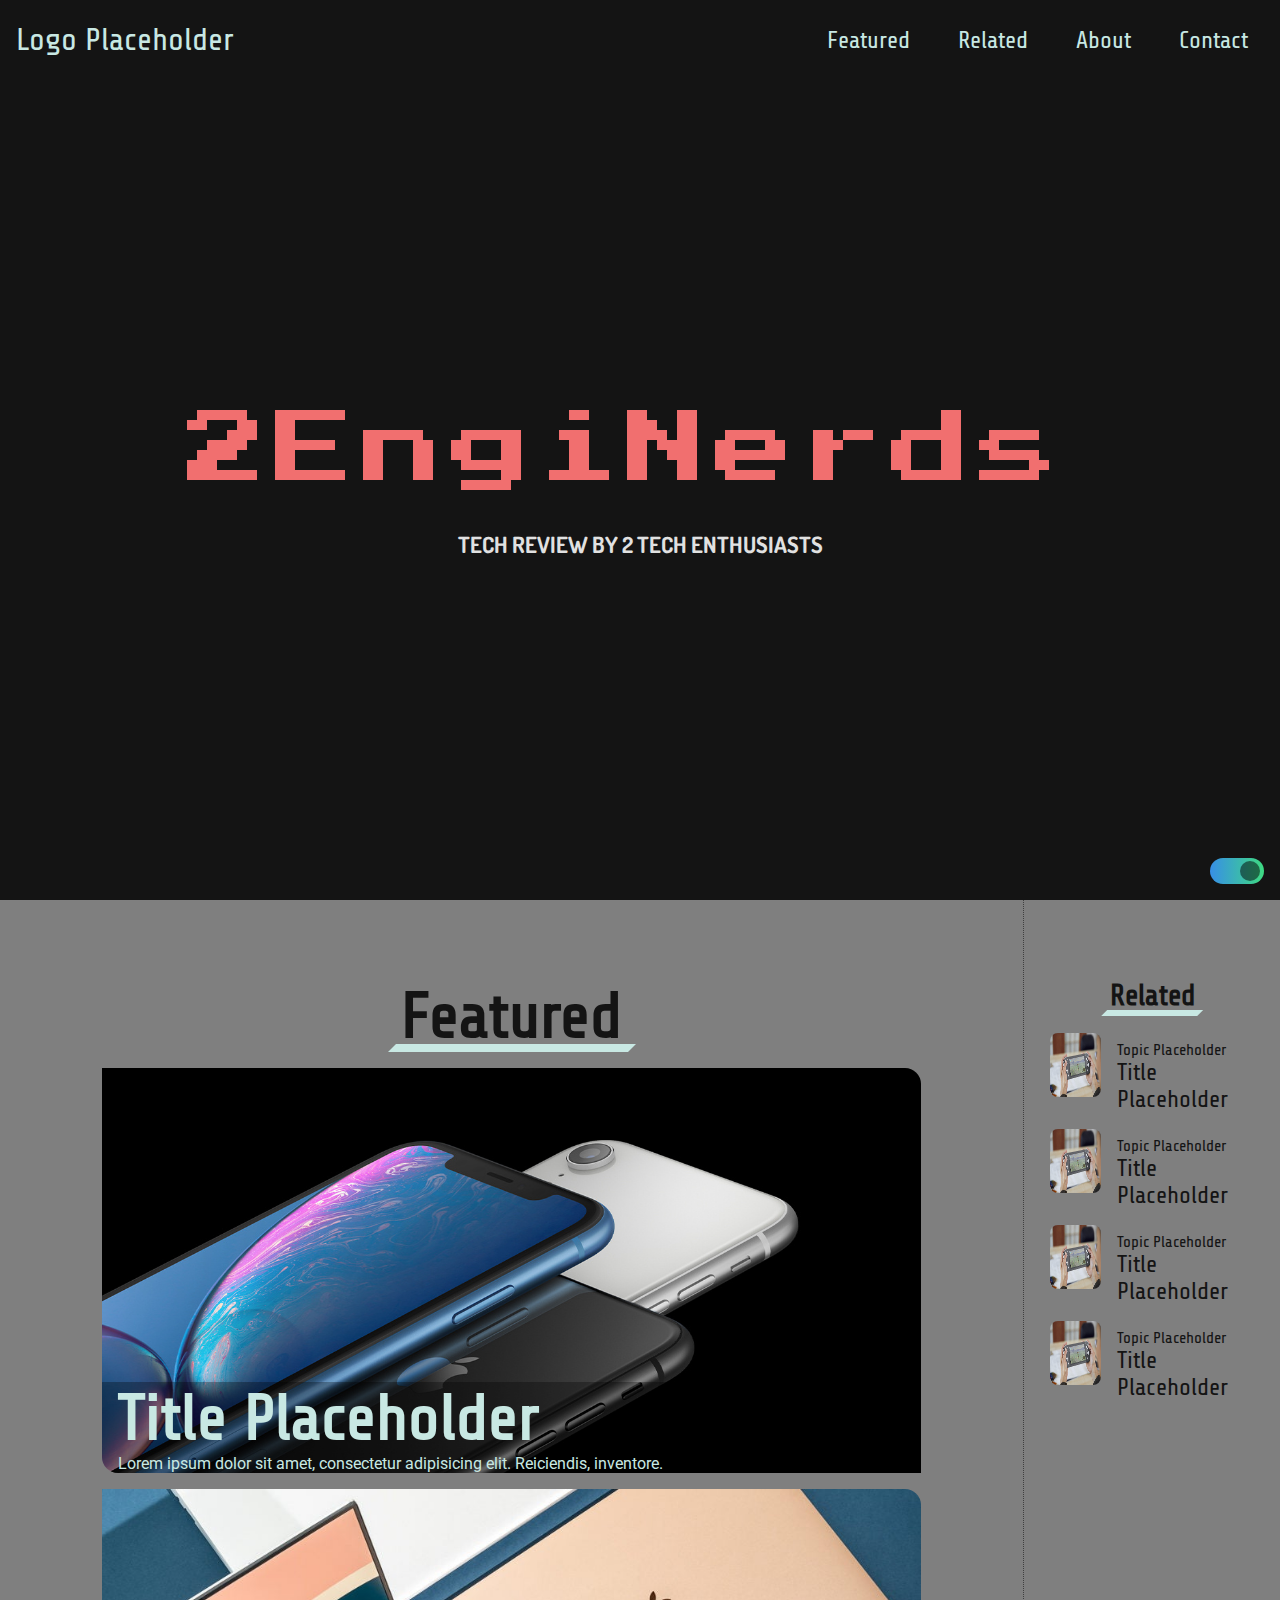
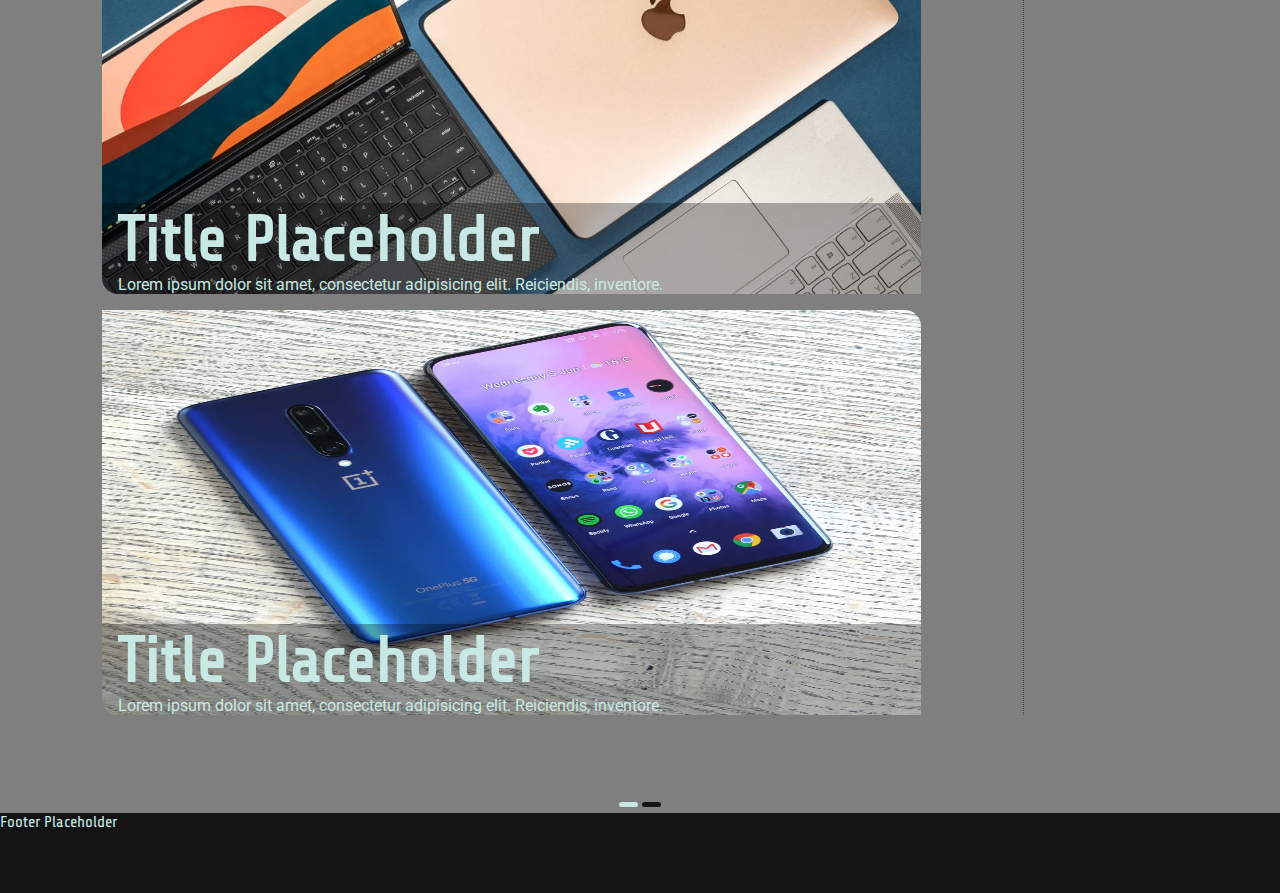
==== commit 1a343ef6: "added dark mode" ====
--- a/index.html
+++ b/index.html
@@ -7,6 +7,7 @@
     <link rel="stylesheet" href="./css/glitch.css">
     <link rel="stylesheet" href="./css/main.css" type="text/css">
     <link rel="stylesheet" href="./css/commons.css" type="text/css">
+    <link rel="stylesheet" href="./css/dark-mode.css" type="text/css">
     <title>2EngiNerds</title>
 </head>
 <body>
@@ -45,6 +46,13 @@
             </div>
         </nav>
     </header>
+    
+    <div class="dark buttonBox">
+        <label class="switch">
+            <input type="checkbox" id="darkMode" checked>
+            <span class="slider round"></span>
+        </label>
+    </div>
 
     <main class="grid-container">
         <div id="main">
@@ -121,15 +129,15 @@
         </div>
 
         <nav class="pagination">
-            <a class="selected" href="#"></a></li>
-            <a href="./html/main.html"></a>
+            <a class="buttons selected" href="#"></a></li>
+            <a class="buttons" href="./html/main.html"></a>
         </nav>
     </main>
 
     <footer class="footer">
         Footer Placeholder
     </footer>
-
+    
     <script src="./javascript/main.js"></script>
 </body>
 </html>--- a/css/glitch.css
+++ b/css/glitch.css
@@ -1,7 +1,7 @@
 .container {
     width: 70%;
-    margin-left: 15%;
-    margin-right: 15%;
+    margin-left: 14%;
+    margin-right: 14%;
     margin-top: var(--neg-fixed-height);
 
     padding-top: 50vh;
@@ -30,7 +30,7 @@
     font-weight: 400;
 
     font-family: var(--landing-main-title);
-    color: var(--darker-white);
+    color: var(--white);
 
     /*Animation*/
     animation: glitch1 2.5s infinite;
@@ -227,9 +227,9 @@
     }
 
     .description, .container {
-        width: 100%;
-        margin-left: 0;
-        margin-right: 0;
+        width: 90%;
+        margin-left: 5%;
+        margin-right: 5%;
     }
 }
 
@@ -242,6 +242,7 @@
 @media screen and (max-width: 700px) {
     .container h1 {
         font-size: 3rem;
+        letter-spacing: 5px;
     }
     .description h1 {
         font-size: 1.2rem;
--- a/css/main.css
+++ b/css/main.css
@@ -70,7 +70,7 @@
 	height: 0.5rem;
 	transform: skew(-45deg);
     
-	background: var(--pastel-orange);
+	background-color: var(--pastel-blue);
 }
 
 .side-title .parallelogram-underline {
@@ -132,14 +132,14 @@
     
     padding: 1rem;
     text-align: justify;
-    color: var(--white);
+    color: var(--pastel-blue);
     font-size: 1.25rem;
 }
 
 .card-title {
     font-size: 4rem;
 
-    color: var(--darker-white);
+    color: var(--pastel-blue);
 
     font-family: var(--title-font);
 
@@ -169,13 +169,9 @@
     font-size: 1rem;
     margin-left: 1rem;
 
-    color: var(--white);
+    color: var(--pastel-blue);
 
     font-family: var(--desc-font);
-}
-
-.dark {
-    color: var(--black);
 }
 
 /* main-side */
@@ -198,7 +194,7 @@
 }
 
 .side-block:hover {
-    background: var(--pastel-orange);
+    background: var(--pastel-blue);
     border-radius: 1rem;
     cursor: pointer;
 }
@@ -223,8 +219,6 @@
     font-size: 1rem;
     margin-left: 1rem;
     margin-top: 0.5rem;
-
-    color: var(--lighter-black);
 }
 .desc > .title {
     margin-left: 1rem;
@@ -241,21 +235,19 @@
 	text-align: center;
 }
 
-.pagination > a {
+.buttons {
     display: inline-block;
 
 	padding: 0.15rem 0.6rem;
     margin-bottom: 0.125rem;
 
     background-color: var(--light-black);
-	color: var(--pastel-orange);
 
     border-radius: 1rem;
 }
 
-.pagination a:hover, .pagination a.selected {
-	background-color: var(--pastel-orange);
-	color: var(--light-black);
+.buttons:hover, .buttons.selected {
+	background-color: var(--pastel-blue);
 }
 
 /* responsiveness */
@@ -305,10 +297,6 @@
     .pagination {
         margin-top: 0;
     }
-
-    .pagination > a {
-	    padding: 0.15rem 0.6rem;
-    }
 }
 
 @media screen and (max-width: 700px) {
--- a/css/commons.css
+++ b/css/commons.css
@@ -12,6 +12,7 @@
     --dark-white: rgb(243, 243, 243);
     --darker-white: rgb(225, 225, 225);
     --pastel-orange: rgb(255, 179, 71);
+    --pastel-blue: #28546d;
     --fadein-bg: rgba(0,0,0,0.3);
     --colour1: #67f3da;
     --colour2: #f16f6f;
@@ -38,8 +39,8 @@
 
 body {
     margin: 0;
-    background-color: var(--darker-white);
-    color: var(--black);
+    background-color: var(--lighter-black);
+    color: var(--light-black);
 
     max-width: 100%;
     width: 100%;
@@ -59,7 +60,6 @@
     z-index: 3;
 
     background-color: var(--light-black);
-    color: var(--pastel-orange);
 
     font-family: var(--title-font);
 }
@@ -121,19 +121,19 @@
 .nav-link{
     font-size: 1.5rem;
     font-weight: 400;
-    color: var(--pastel-orange);
-}
-
-.nav-link:hover{
-    color: var(--darker-white);
+    color: var(--pastel-blue);
 }
 
 .nav-logo {
     font-size: 2rem;
     font-weight: 500;
+    color: var(--pastel-blue);
+}
+
+.nav-link:hover,
+.nav-logo:hover {
     color: var(--pastel-orange);
 }
-
 
 /* footer */
 .footer {
@@ -148,7 +148,7 @@
     font-family: var(--title-font);
 
     background-color: var(--light-black);
-    color: var(--pastel-orange);
+    color: var(--pastel-blue);
 }
 
 /* to block links */
--- a/css/dark-mode.css
+++ b/css/dark-mode.css
@@ -0,0 +1,102 @@
+/* change colours */
+body.light {
+    background-color: var(--darker-white);
+}
+.nav-link.light,
+.nav-logo.light {
+    color: var(--pastel-orange);
+}
+
+.nav-link.light:hover ,
+.nav-logo.light:hover {
+    color: var(--pastel-blue);
+}
+
+.footer.light {
+    color: var(--darker-white);
+}
+
+.parallelogram-underline.light {
+	background-color: var(--pastel-orange);
+}
+
+.side-block.light:hover {
+    background: var(--pastel-orange);
+}
+
+.buttons.light:hover,
+.buttons.light.selected {
+	background-color: var(--pastel-orange);
+}
+
+/********************/
+.buttonBox {
+    position: fixed;
+    bottom: 0;
+    right: 0;
+
+    margin: 1rem;
+
+    z-index: 4;
+}
+
+.switch {
+    position: relative;
+    display: inline-block;
+    width: 54px;
+    height: 26px;
+}
+
+.switch input {
+    opacity: 0;
+    width: 0;
+    height: 0;
+}
+.slider {
+    position: absolute;
+    cursor: pointer;
+    top: 0;
+    left: 0;
+    right: 0;
+    bottom: 0;
+    -webkit-transition: 0.4s;
+    transition: 0.4s;
+}
+.dark .slider {
+    background: linear-gradient(to right, hsl(210, 78%, 56%), hsl(146, 68%, 55%));
+}
+.light .slider {
+    background: #3ca8c6;
+}
+.slider:before {
+    position: absolute;
+    content: "";
+    height: 20px;
+    width: 20px;
+    left: 4px;
+    bottom: 3px;
+    background-color: var(--lighter-black);
+    -webkit-transition: 0.4s;
+    transition: 0.4s;
+}
+
+input:focus + .slider {
+    box-shadow: 0 0 1px #2196f3;
+}
+input:checked + .slider:before {
+    -webkit-transform: translateX(26px);
+    -ms-transform: translateX(26px);
+    transform: translateX(26px);
+}
+.slider.round {
+    border-radius: 34px;
+}
+.slider.round:before {
+    border-radius: 50%;
+}
+.dark .slider.round:before {
+    background-color: var(--lighter-black);
+}
+.light .slider.round:before {
+    background-color: var(--darker-white);
+}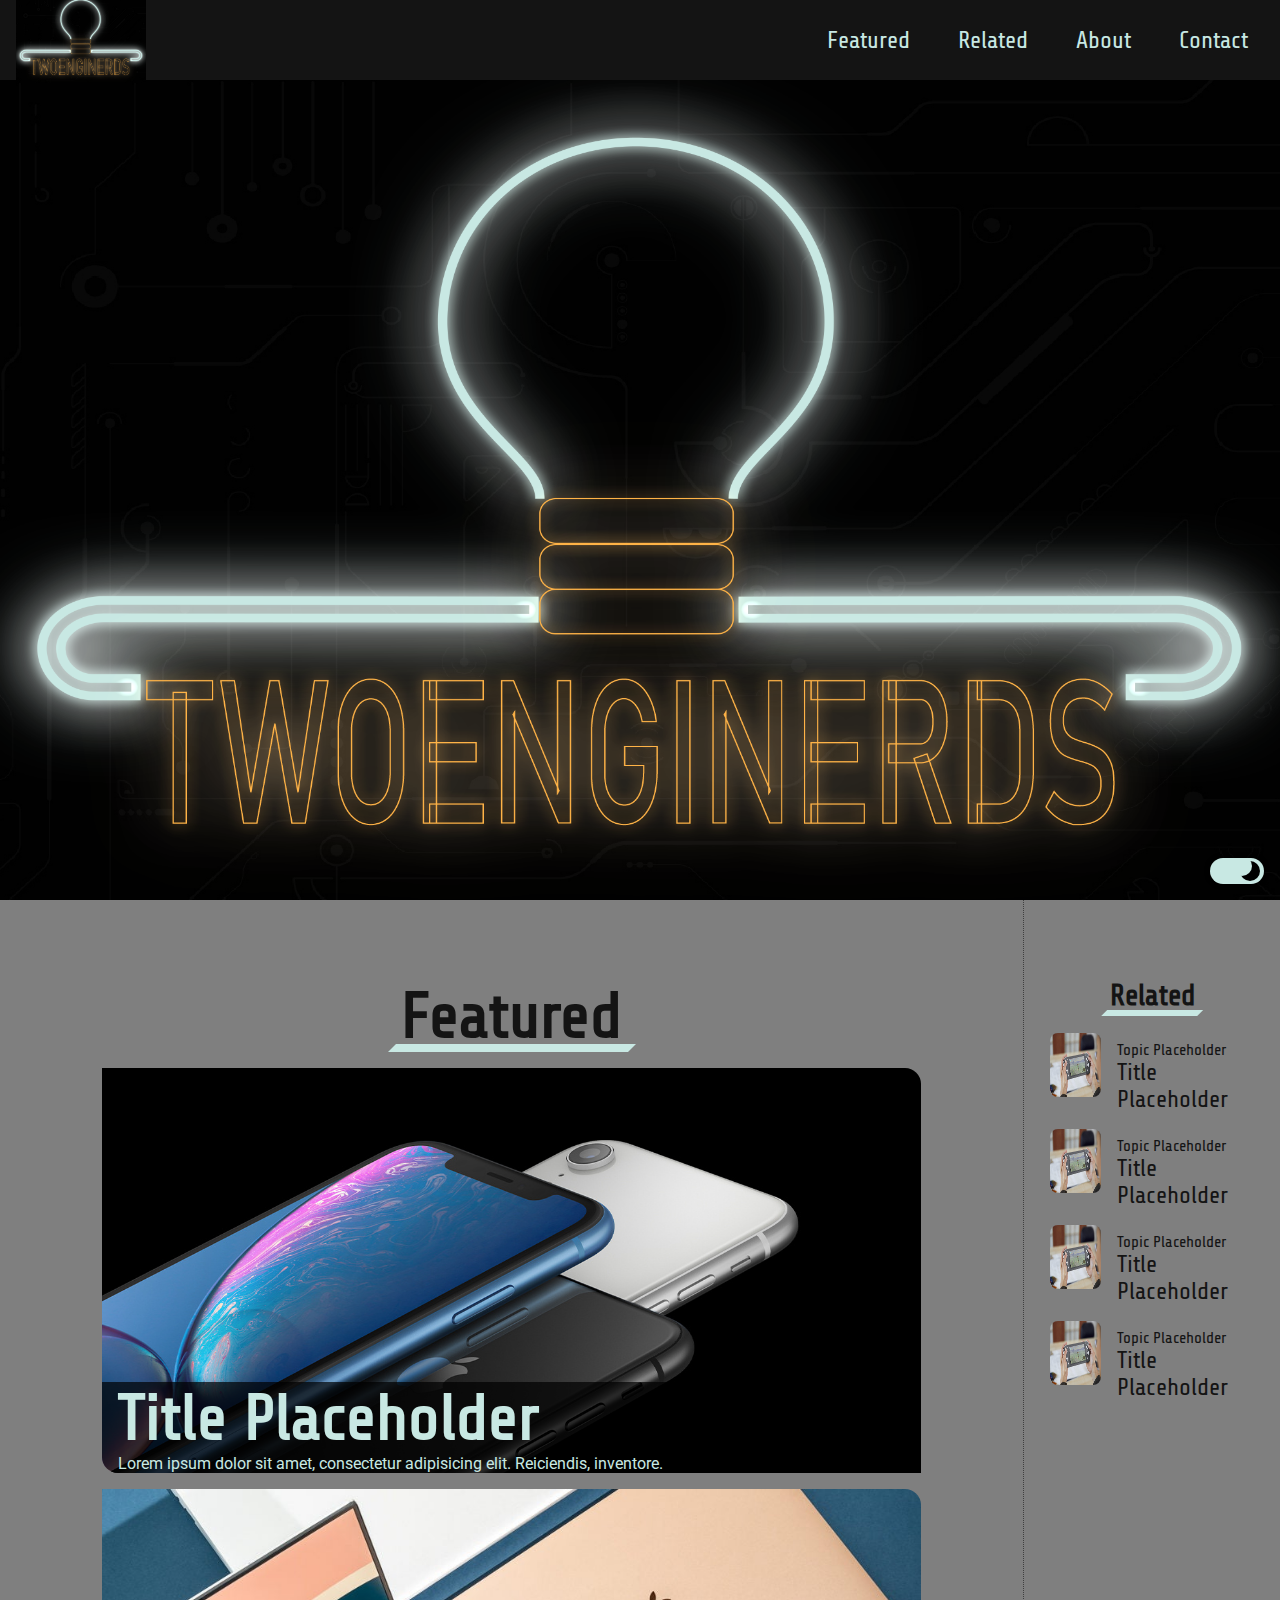
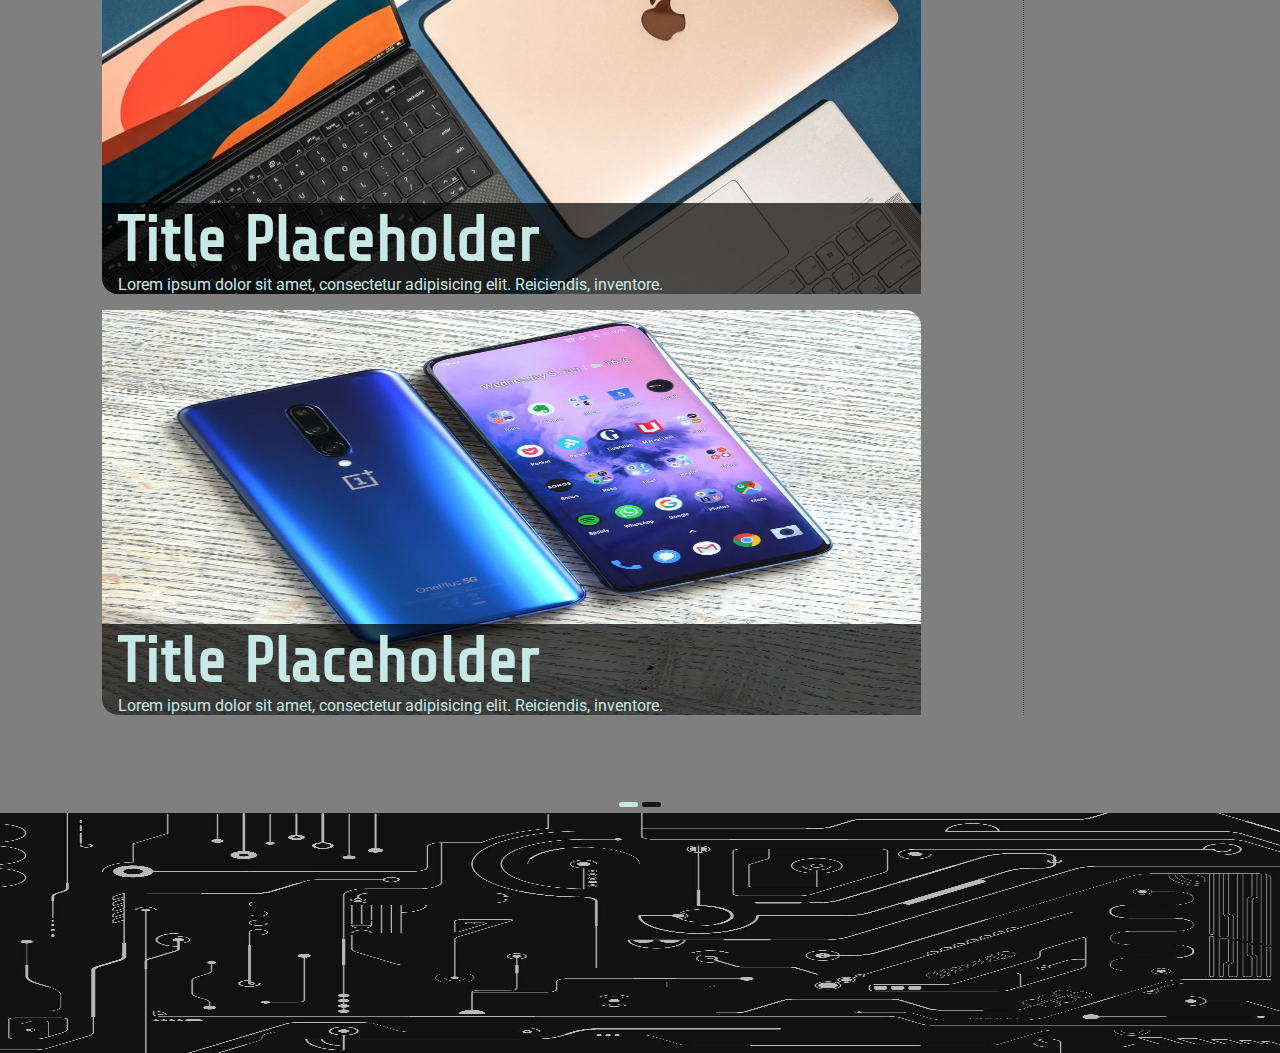
==== commit ad56ac7f: "changed bg for footer, about page and logo" ====
--- a/index.html
+++ b/index.html
@@ -4,7 +4,7 @@
     <meta charset="UTF-8">
     <meta http-equiv="X-UA-Compatible" content="IE=edge">
     <meta name="viewport" content="width=device-width, initial-scale=1.0">
-    <link rel="stylesheet" href="./css/glitch.css">
+    <!-- <link rel="stylesheet" href="./css/glitch.css"> -->
     <link rel="stylesheet" href="./css/main.css" type="text/css">
     <link rel="stylesheet" href="./css/commons.css" type="text/css">
     <link rel="stylesheet" href="./css/dark-mode.css" type="text/css">
@@ -12,19 +12,22 @@
 </head>
 <body>
     <div id="landing">
-        <div class="container">
+        <!-- Glitch effect -->
+        <!-- <div class="container">
             <h1>2EngiNerds</h1>
             <h1>2EngiNerds</h1>
             <h1>2EngiNerds</h1>
         </div>
         <div class="description">
             <h1 class="caps">Tech review by 2 tech enthusiasts</h1>
-        </div>
+        </div> -->
+
+        <div class="landing-logo"></div>
     </div>
 
     <header class="header">
         <nav class="navbar">
-            <a href="#landing" class="nav-logo">Logo Placeholder</a>
+            <a href="#landing"><img src="./images/logo-dark.png" alt="web logo" class="logo"></a>
             <ul class="nav-menu">
                 <li class="nav-item">
                     <a href="#main" class="nav-link">Featured</a>
@@ -135,9 +138,10 @@
     </main>
 
     <footer class="footer">
-        Footer Placeholder
+        <div class="footer-bg"></div>
     </footer>
-    
+
     <script src="./javascript/main.js"></script>
+    <script src="./javascript/landing.js"></script>
 </body>
 </html>--- a/css/glitch.css
+++ b/css/glitch.css
@@ -1,7 +1,7 @@
 .container {
     width: 70%;
-    margin-left: 14%;
-    margin-right: 14%;
+    margin-left: 15%;
+    margin-right: auto;
     margin-top: var(--neg-fixed-height);
 
     padding-top: 50vh;
@@ -33,7 +33,7 @@
     color: var(--white);
 
     /*Animation*/
-    animation: glitch1 2.5s infinite;
+    animation: glitch1 3s infinite;
 }
 
 .caps {
@@ -47,12 +47,12 @@
   
 h1:nth-child(2) {
     color: var(--colour1);
-    animation: glitch2 2.5s infinite;
+    animation: glitch2 3s infinite;
 }
   
 h1:nth-child(3) {
     color: var(--colour2);
-    animation: glitch3 2.5s infinite;
+    animation: glitch3 3s infinite;
 }
 
 /*Keyframes*/ 
@@ -229,7 +229,7 @@
     .description, .container {
         width: 90%;
         margin-left: 5%;
-        margin-right: 5%;
+        margin-right: auto;
     }
 }
 
--- a/css/main.css
+++ b/css/main.css
@@ -14,6 +14,13 @@
 
     visibility: hidden; 
     pointer-events: none;
+}
+
+.landing-logo {
+    background: url(../images/logo-dark.png);
+    background-size: 100% var(--landing-height);
+    height: var(--landing-height);
+    width: 100%;
 }
 
 /* main */
--- a/css/commons.css
+++ b/css/commons.css
@@ -12,12 +12,13 @@
     --dark-white: rgb(243, 243, 243);
     --darker-white: rgb(225, 225, 225);
     --pastel-orange: rgb(255, 179, 71);
-    --pastel-blue: #28546d;
-    --fadein-bg: rgba(0,0,0,0.3);
-    --colour1: #67f3da;
-    --colour2: #f16f6f;
-    --pastel-pink: #fdc5c4;
-    --pastel-blue: #c8e8e3;
+    --pastel-blue: rgb(40, 84, 109);
+    --fadein-bg: rgba(0, 0, 0, 0.7);
+    --colour1: rgb(103, 243, 218);
+    --colour2: rgb(241, 111, 111);
+    --pastel-pink: rgb(253, 197, 196);
+    --pastel-blue: rgb(200, 232, 227);
+    --neon-yellow: rgb(250, 237, 39);
 
     --title-font: 'Share Tech', sans-serif;
     --desc-font: 'Roboto', sans-serif;
@@ -28,6 +29,8 @@
     --neg-fixed-height: -5rem;
     --nav-height: calc(0.5*5rem);
     --nav-top-bot-margin: calc(0.25*5rem);
+    --landing-height: calc(100vh - var(--fixed-height));
+    --footer-height: calc(3*var(--fixed-height));
 }
 
 * {
@@ -104,7 +107,7 @@
     margin: 0.3125rem auto;
     -webkit-transition: all 0.3s ease-in-out;
     transition: all 0.3s ease-in-out;
-    background-color: var(--pastel-orange);
+    background-color: var(--pastel-blue);
 }
 
 .nav-menu {
@@ -124,15 +127,12 @@
     color: var(--pastel-blue);
 }
 
-.nav-logo {
-    font-size: 2rem;
-    font-weight: 500;
-    color: var(--pastel-blue);
-}
-
-.nav-link:hover,
-.nav-logo:hover {
+.nav-link:hover {
     color: var(--pastel-orange);
+}
+
+.logo {
+    height: 10vh;
 }
 
 /* footer */
@@ -142,13 +142,18 @@
     max-width: 100%;
     width: 100%;
 
-    max-height: var(--fixed-height);
-    height: var(--fixed-height);
+    max-height: var(--footer-height);
+    height: var(--footer-height);
 
     font-family: var(--title-font);
-
-    background-color: var(--light-black);
-    color: var(--pastel-blue);
+}
+
+.footer-bg {
+    height: var(--footer-height);
+    width: 100%;
+    
+    background-image: url(../images/footer-dark.jpg);
+    background-size: 100% var(--footer-height);
 }
 
 /* to block links */
--- a/css/dark-mode.css
+++ b/css/dark-mode.css
@@ -1,9 +1,15 @@
+:root {
+    --transition-time: 0.15s;
+}
+
 /* change colours */
 body.light {
     background-color: var(--darker-white);
 }
+
 .nav-link.light,
-.nav-logo.light {
+.nav-logo.light,
+.footer.light {
     color: var(--pastel-orange);
 }
 
@@ -12,24 +18,55 @@
     color: var(--pastel-blue);
 }
 
-.footer.light {
+/* colour accents */
+.bar.light,
+.buttons.light:hover,
+.buttons.light.selected,
+.parallelogram-underline.light,
+.side-block.light:hover {
+	background-color: var(--pastel-orange);
+}
+
+.card-title.light,
+.card-description.light,
+.summary.light {
     color: var(--darker-white);
 }
 
-.parallelogram-underline.light {
-	background-color: var(--pastel-orange);
+/* landing page */
+.landing-logo.light {
+    background-image: url(../images/logo-light.png);
+    background-size: 100% var(--landing-height);
+    height: var(--landing-height);
+    width: 100%;
 }
 
-.side-block.light:hover {
-    background: var(--pastel-orange);
+/* footer */
+.footer-bg.light {
+    background-image: url(../images/footer-light.png);
+    background-size: 100% var(--footer-height);
+    height: var(--footer-height);
+    width: 100%;
 }
 
-.buttons.light:hover,
-.buttons.light.selected {
-	background-color: var(--pastel-orange);
+/* about page */
+.section-container.light {
+    background-image: url(../images/footer-light.png);
 }
 
-/********************/
+.panel.light {
+    background-color: rgba(255, 255, 255, 0.8);
+}
+
+.panel.light .content {
+    color: var(--black);
+}
+
+.neon.light {
+    color: var(--pastel-orange);
+}
+
+/*******    button itself   ********/
 .buttonBox {
     position: fixed;
     bottom: 0;
@@ -55,18 +92,23 @@
 .slider {
     position: absolute;
     cursor: pointer;
+
+    box-shadow: 0 0 5px var(--black);
+
     top: 0;
     left: 0;
     right: 0;
     bottom: 0;
-    -webkit-transition: 0.4s;
-    transition: 0.4s;
+
+    -webkit-transition: var(--transition-time);
+    transition: var(--transition-time);
 }
 .dark .slider {
-    background: linear-gradient(to right, hsl(210, 78%, 56%), hsl(146, 68%, 55%));
+    /* background-color: linear-gradient(to right, hsl(210, 78%, 56%), hsl(146, 68%, 55%)); */
+    background-color: var(--pastel-blue);
 }
 .light .slider {
-    background: #3ca8c6;
+    background-color: var(--pastel-orange);
 }
 .slider:before {
     position: absolute;
@@ -75,14 +117,10 @@
     width: 20px;
     left: 4px;
     bottom: 3px;
-    background-color: var(--lighter-black);
-    -webkit-transition: 0.4s;
-    transition: 0.4s;
+    -webkit-transition: var(--transition-time);
+    transition: var(--transition-time);
 }
 
-input:focus + .slider {
-    box-shadow: 0 0 1px #2196f3;
-}
 input:checked + .slider:before {
     -webkit-transform: translateX(26px);
     -ms-transform: translateX(26px);
@@ -95,8 +133,14 @@
     border-radius: 50%;
 }
 .dark .slider.round:before {
-    background-color: var(--lighter-black);
+    margin-left: -8px;
+    margin-bottom: 5px;
+    background-color: transparent;
+    box-shadow: 8px 5px 0px 0px var(--black); 
 }
 .light .slider.round:before {
-    background-color: var(--darker-white);
+    margin-left: 0px;
+    margin-bottom: 0px;
+    background-color: var(--white);
+    box-shadow: none; 
 }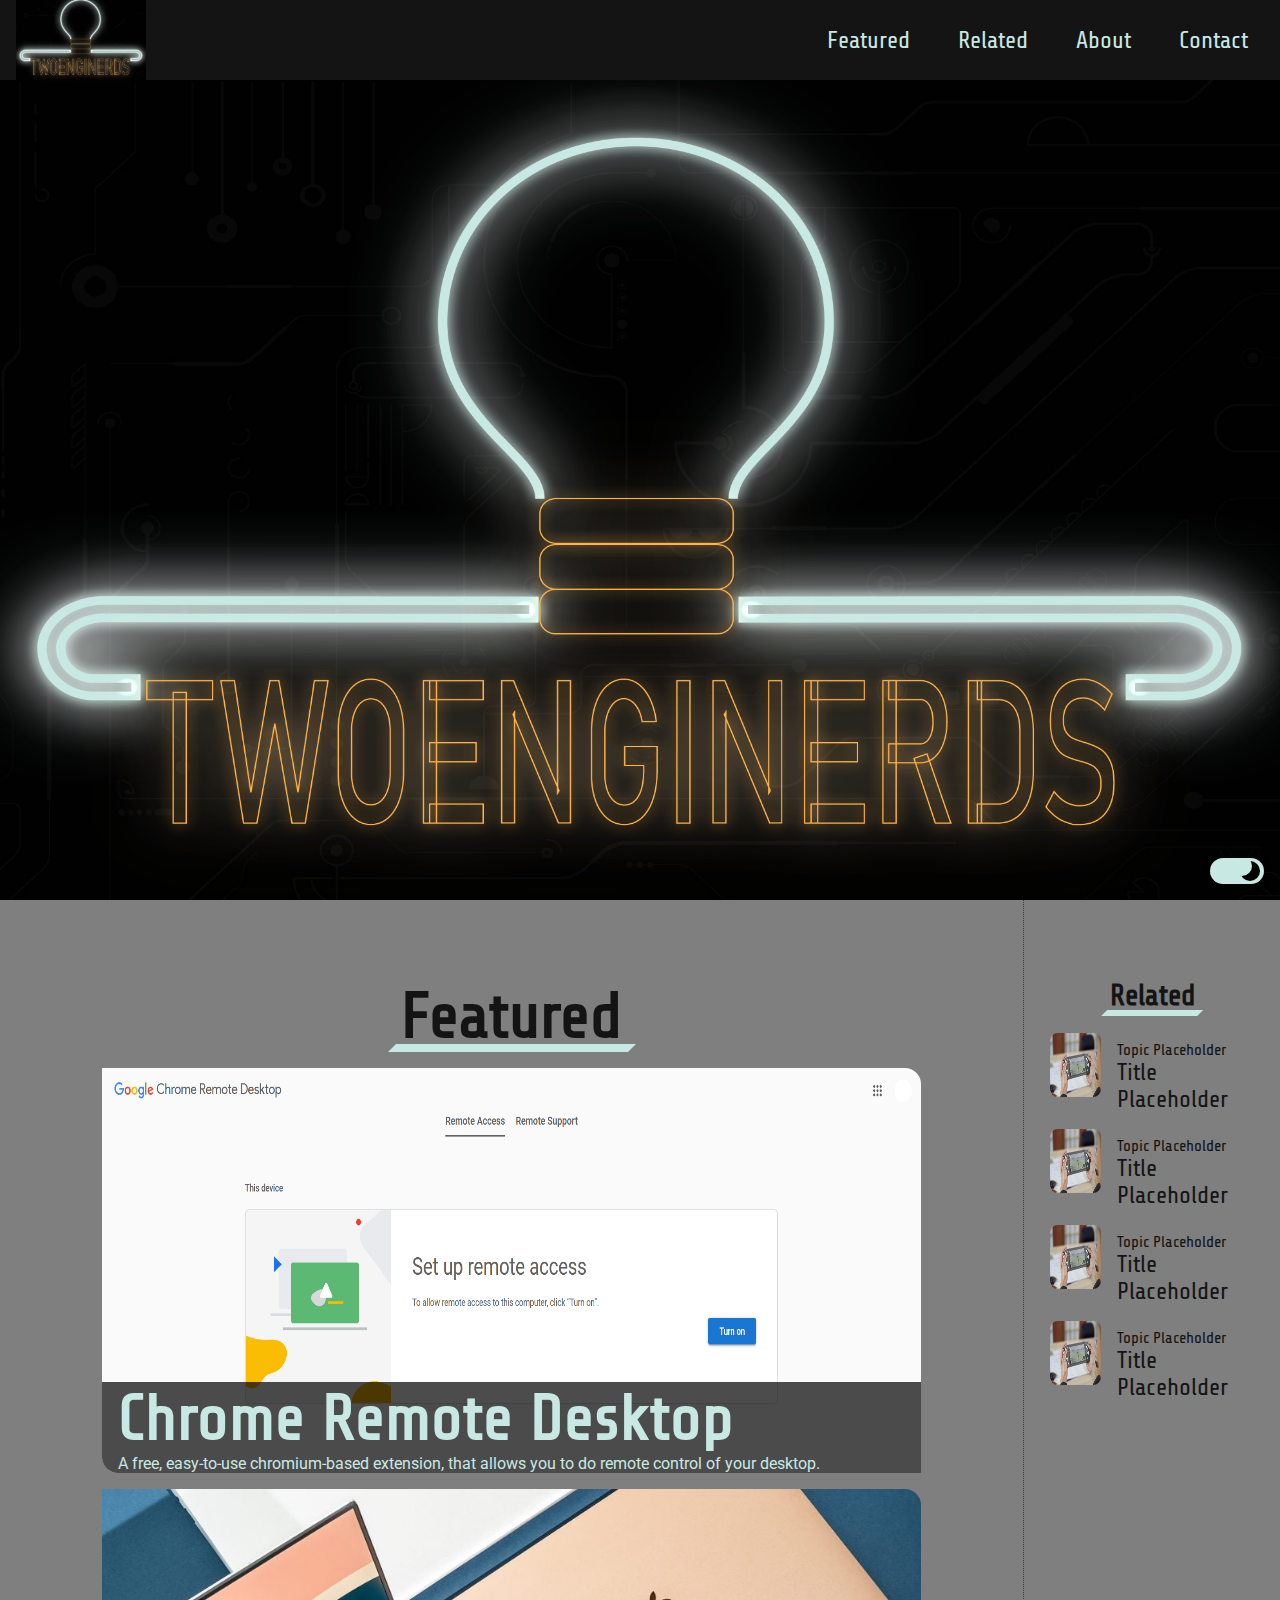
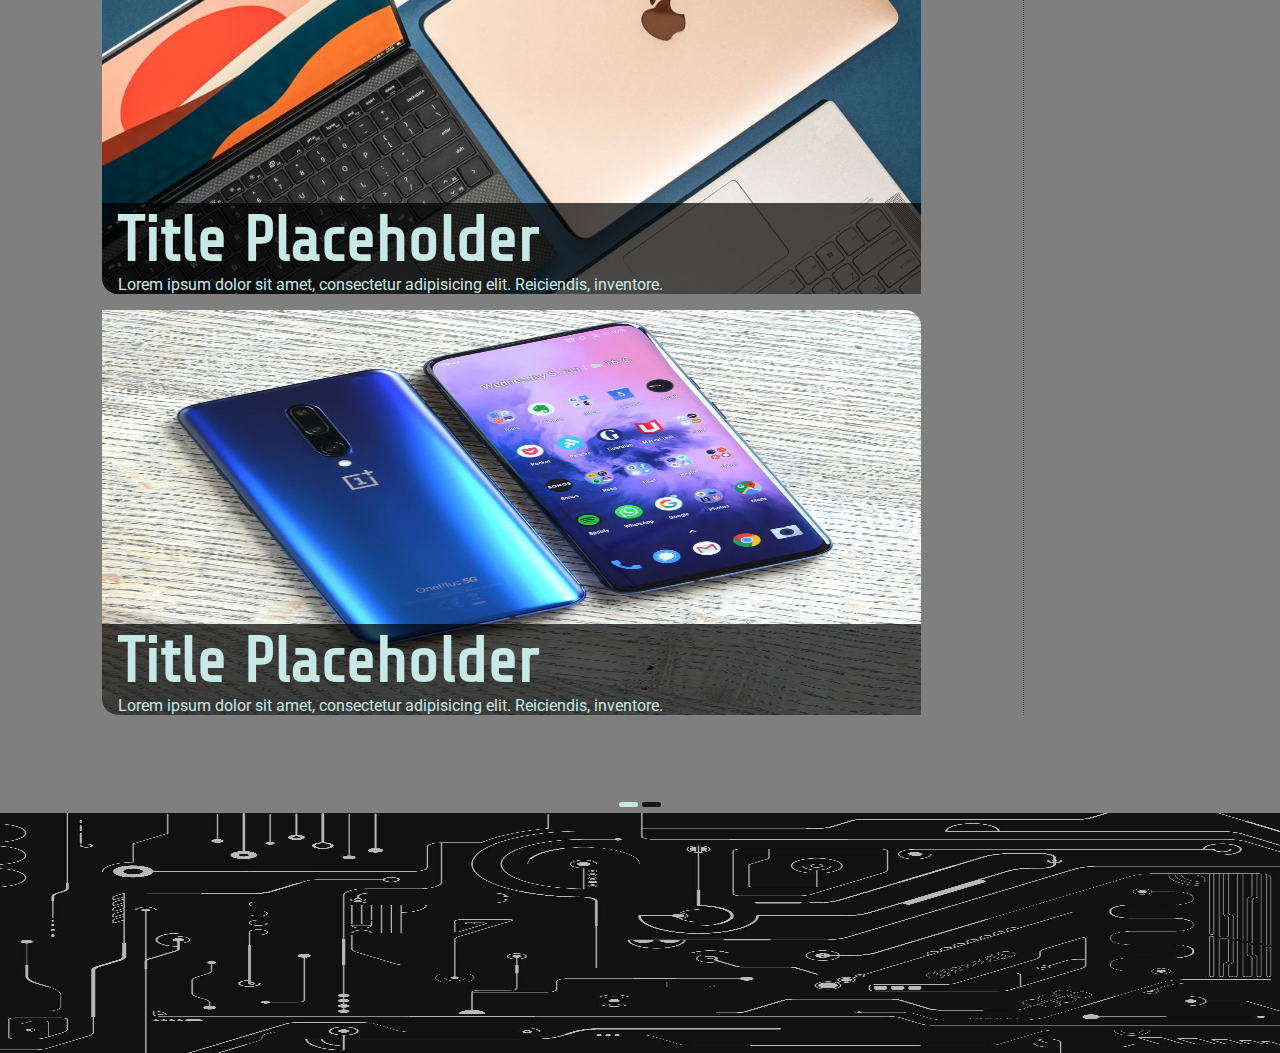
==== commit 68acdaee: "started working on blog page component" ====
--- a/index.html
+++ b/index.html
@@ -65,13 +65,14 @@
             </div>
             <!-- for fade in -->
             <div class="fadein">
-                <img src="../images/iphone-xr-og.jpg" alt="iphone" class="card">
+                <img src="./images/chrome-remote-desktop.png" alt="chrome remote desktop" class="card">
                 <div class="initial">
-                    <h1 class="card-title">Title Placeholder</h1>
-                    <p class="card-description">Lorem ipsum dolor sit amet, consectetur adipisicing elit. Reiciendis, inventore.</p>
+                    <h1 class="card-title">Chrome Remote Desktop</h1>
+                    <p class="card-description">A free, easy-to-use chromium-based extension, that allows you to do remote control of your desktop.</p>
                 </div>
                 <div class="overlay">
-                    <div class="summary">Lorem ipsum dolor sit amet consectetur adipisicing elit. Cupiditate corporis ab esse? Illo accusantium deleniti, nobis qui architecto, temporibus blanditiis sint ut dolorem quam unde eveniet amet? Omnis quasi, esse culpa necessitatibus laborum illum similique doloremque ipsa in, fugiat odio consectetur aliquid tenetur hic labore eius ea suscipit fuga rem?</div>
+                    <div class="summary">Technology has always been at the forefront of innovation, and it has played a prominent role in the current pandemic. Zoom, for example, has seen a sharp rise in user base as schools and businesses move online for their lessons and conferences. Food delivery platforms have such as Grab has also seen a steep increase in the number of transactions as more people are abiding to by the social distancing rules and staying at home to minimise interactions with others. While these innovations have been adopted at a quick rate to the point where it is ubiquitous today, one innovation that has not made as huge a wave are remote control of devices...</div>
+                    <a class="enable-click" href="./html/crd.html"><button class="read-more">Read More!</button></a>
                 </div>
             </div>
             <div class="fadein">
@@ -133,7 +134,7 @@
 
         <nav class="pagination">
             <a class="buttons selected" href="#"></a></li>
-            <a class="buttons" href="./html/main.html"></a>
+            <a class="buttons block"></a>
         </nav>
     </main>
 
@@ -143,5 +144,6 @@
 
     <script src="./javascript/main.js"></script>
     <script src="./javascript/landing.js"></script>
+    <script src="./javascript/card.js"></script>
 </body>
 </html>--- a/css/main.css
+++ b/css/main.css
@@ -143,6 +143,32 @@
     font-size: 1.25rem;
 }
 
+.enable-click {
+    position: absolute;
+
+    z-index: 2;
+
+    bottom: 0;
+    right: 0;
+}
+
+.read-more {
+    padding: 0.5rem;
+
+    font-family: var(--title-font);
+    font-size: 2rem;
+
+    background-color: var(--pastel-blue);
+
+    border: 1px solid var(--black);
+
+    cursor: pointer;
+}
+
+.read-more:hover {
+    border: 1px solid var(--white);
+}
+
 .card-title {
     font-size: 4rem;
 
@@ -349,6 +375,10 @@
     .main-title .parallelogram-underline {
         height: 0.3rem;
     }
+
+    .read-more {
+        font-size: 1rem;
+    }
 }
 
 @media screen and (max-width: 360px) {
--- a/css/dark-mode.css
+++ b/css/dark-mode.css
@@ -31,6 +31,10 @@
 .card-description.light,
 .summary.light {
     color: var(--darker-white);
+}
+
+.read-more.light {
+    background-color: var(--pastel-orange);
 }
 
 /* landing page */
